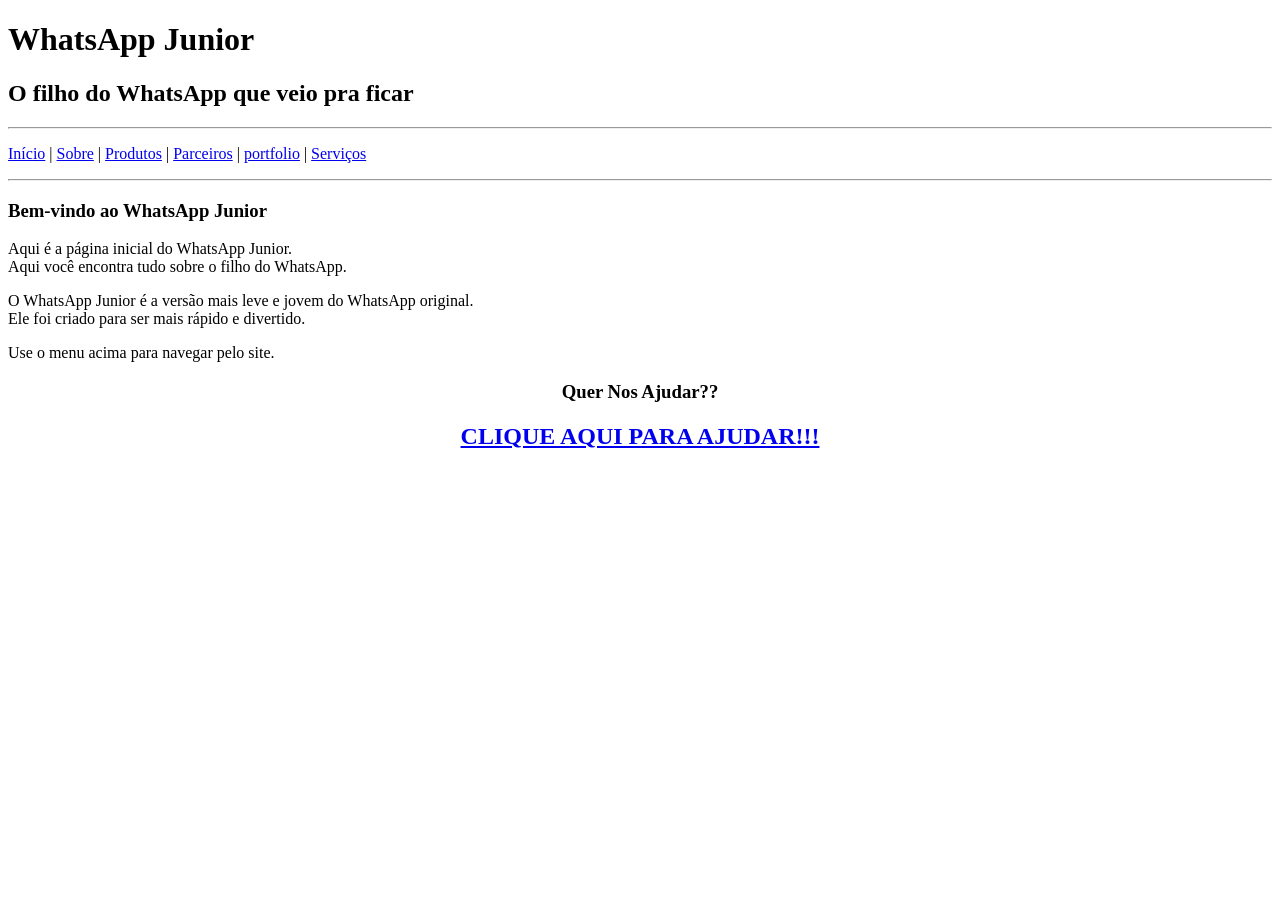
==== index.html @ b9f39078 "formulários" ====
<!DOCTYPE html>
<html lang="pt-br">
<head>
    <meta charset="UTF-8">
    <title>WhatsApp Junior - Início</title>
</head>
<body>
    <h1>WhatsApp Junior</h1>
    <h2>O filho do WhatsApp que veio pra ficar</h2>
    
    <hr>
    <p>
        <a href="index.html">Início</a> |
        <a href="sobre.html">Sobre</a> |
        <a href="produtos.html">Produtos</a> |
        <a href="parceiros.html">Parceiros</a> |
        <a href="portfolio.html">portfolio</a> |
        <a href="servicos.html">Serviços</a>
    </p>
    <hr>

    <h3>Bem-vindo ao WhatsApp Junior</h3>
    <p>Aqui é a página inicial do WhatsApp Junior. <br> Aqui você encontra tudo sobre o filho do WhatsApp.</p>
    <p>O WhatsApp Junior é a versão mais leve e jovem do WhatsApp original. <br> Ele foi criado para ser mais rápido e divertido.</p>
    <p>Use o menu acima para navegar pelo site.</p>

<center><h3>Quer Nos Ajudar??</h3></center>
<center><h2><a href="formulário4.html">CLIQUE AQUI PARA AJUDAR!!!</a></h2></center>

</body>
</html>
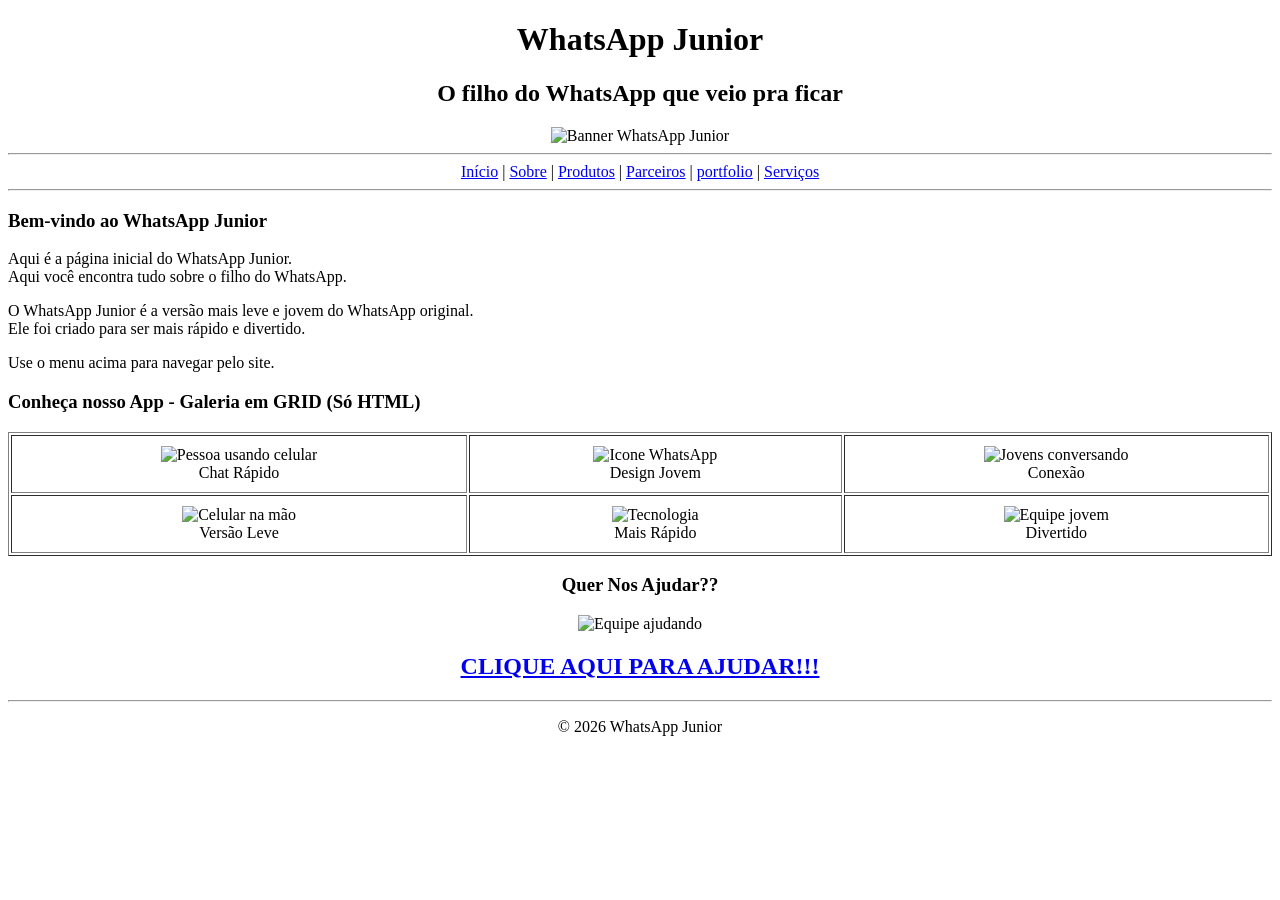
==== commit 33c81bba: "imagens e HTML5" ====
--- a/index.html
+++ b/index.html
@@ -2,30 +2,71 @@
 <html lang="pt-br">
 <head>
     <meta charset="UTF-8">
+    <meta name="viewport" content="width=device-width, initial-scale=1.0">
     <title>WhatsApp Junior - Início</title>
 </head>
 <body>
-    <h1>WhatsApp Junior</h1>
-    <h2>O filho do WhatsApp que veio pra ficar</h2>
-    
-    <hr>
-    <p>
-        <a href="index.html">Início</a> |
-        <a href="sobre.html">Sobre</a> |
-        <a href="produtos.html">Produtos</a> |
-        <a href="parceiros.html">Parceiros</a> |
-        <a href="portfolio.html">portfolio</a> |
-        <a href="servicos.html">Serviços</a>
-    </p>
-    <hr>
 
-    <h3>Bem-vindo ao WhatsApp Junior</h3>
-    <p>Aqui é a página inicial do WhatsApp Junior. <br> Aqui você encontra tudo sobre o filho do WhatsApp.</p>
-    <p>O WhatsApp Junior é a versão mais leve e jovem do WhatsApp original. <br> Ele foi criado para ser mais rápido e divertido.</p>
-    <p>Use o menu acima para navegar pelo site.</p>
+    <header>
+        <center>
+            <h1>WhatsApp Junior</h1>
+            <h2>O filho do WhatsApp que veio pra ficar</h2>
+            <!-- IMAGEM DE BANNER NO TOPO -->
+            <img src="https://images.unsplash.com/photo-1611746872915-64382b5c76da?q=80&w=1000" alt="Banner WhatsApp Junior" width="800" height="300">
+        </center>
+    </header>
 
-<center><h3>Quer Nos Ajudar??</h3></center>
-<center><h2><a href="formulário4.html">CLIQUE AQUI PARA AJUDAR!!!</a></h2></center>
+    <nav>
+        <hr>
+        <center>
+            <a href="index.html">Início</a> |
+            <a href="sobre.html">Sobre</a> |
+            <a href="produtos.html">Produtos</a> |
+            <a href="parceiros.html">Parceiros</a> |
+            <a href="portfolio.html">portfolio</a> |
+            <a href="servicos.html">Serviços</a>
+        </center>
+        <hr>
+    </nav>
+
+    <main>
+        <section>
+            <h3>Bem-vindo ao WhatsApp Junior</h3>
+            <p>Aqui é a página inicial do WhatsApp Junior. <br> Aqui você encontra tudo sobre o filho do WhatsApp.</p>
+            <p>O WhatsApp Junior é a versão mais leve e jovem do WhatsApp original. <br> Ele foi criado para ser mais rápido e divertido.</p>
+            <p>Use o menu acima para navegar pelo site.</p>
+        </section>
+
+        <section>
+            <h3>Conheça nosso App - Galeria em GRID (Só HTML)</h3>
+            <!-- GRID FEITA COM TABLE - 3 COLUNAS COM IMAGENS DA INTERNET -->
+            <table border="1" width="100%" cellpadding="10">
+                <tr>
+                    <td><center><img src="https://images.unsplash.com/photo-1611162616305-c69b3fa7fbe0?q=80&w=400" width="250" height="180" alt="Pessoa usando celular"><br>Chat Rápido</center></td>
+                    <td><center><img src="https://images.unsplash.com/photo-1563986768609-322da13575f3?q=80&w=400" width="250" height="180" alt="Icone WhatsApp"><br>Design Jovem</center></td>
+                    <td><center><img src="https://images.unsplash.com/photo-1516321318423-f06f85e504b3?q=80&w=400" width="250" height="180" alt="Jovens conversando"><br>Conexão</center></td>
+                </tr>
+                <tr>
+                    <td><center><img src="https://images.unsplash.com/photo-1551650975-87deedd944c3?q=80&w=400" width="250" height="180" alt="Celular na mão"><br>Versão Leve</center></td>
+                    <td><center><img src="https://images.unsplash.com/photo-1526379095098-d400fd0bf935?q=80&w=400" width="250" height="180" alt="Tecnologia"><br>Mais Rápido</center></td>
+                    <td><center><img src="https://images.unsplash.com/photo-1521737711867-e3b97375f902?q=80&w=400" width="250" height="180" alt="Equipe jovem"><br>Divertido</center></td>
+                </tr>
+            </table>
+        </section>
+
+        <section>
+            <center>
+                <h3>Quer Nos Ajudar??</h3>
+                <img src="https://images.unsplash.com/photo-1556761175-5973aa2b4c02?q=80&w=400" width="300" alt="Equipe ajudando">
+                <h2><a href="formulário4.html">CLIQUE AQUI PARA AJUDAR!!!</a></h2>
+            </center>
+        </section>
+    </main>
+
+    <footer>
+        <hr>
+        <center><p>&copy; 2026 WhatsApp Junior</p></center>
+    </footer>
 
 </body>
-</html>
+</html>
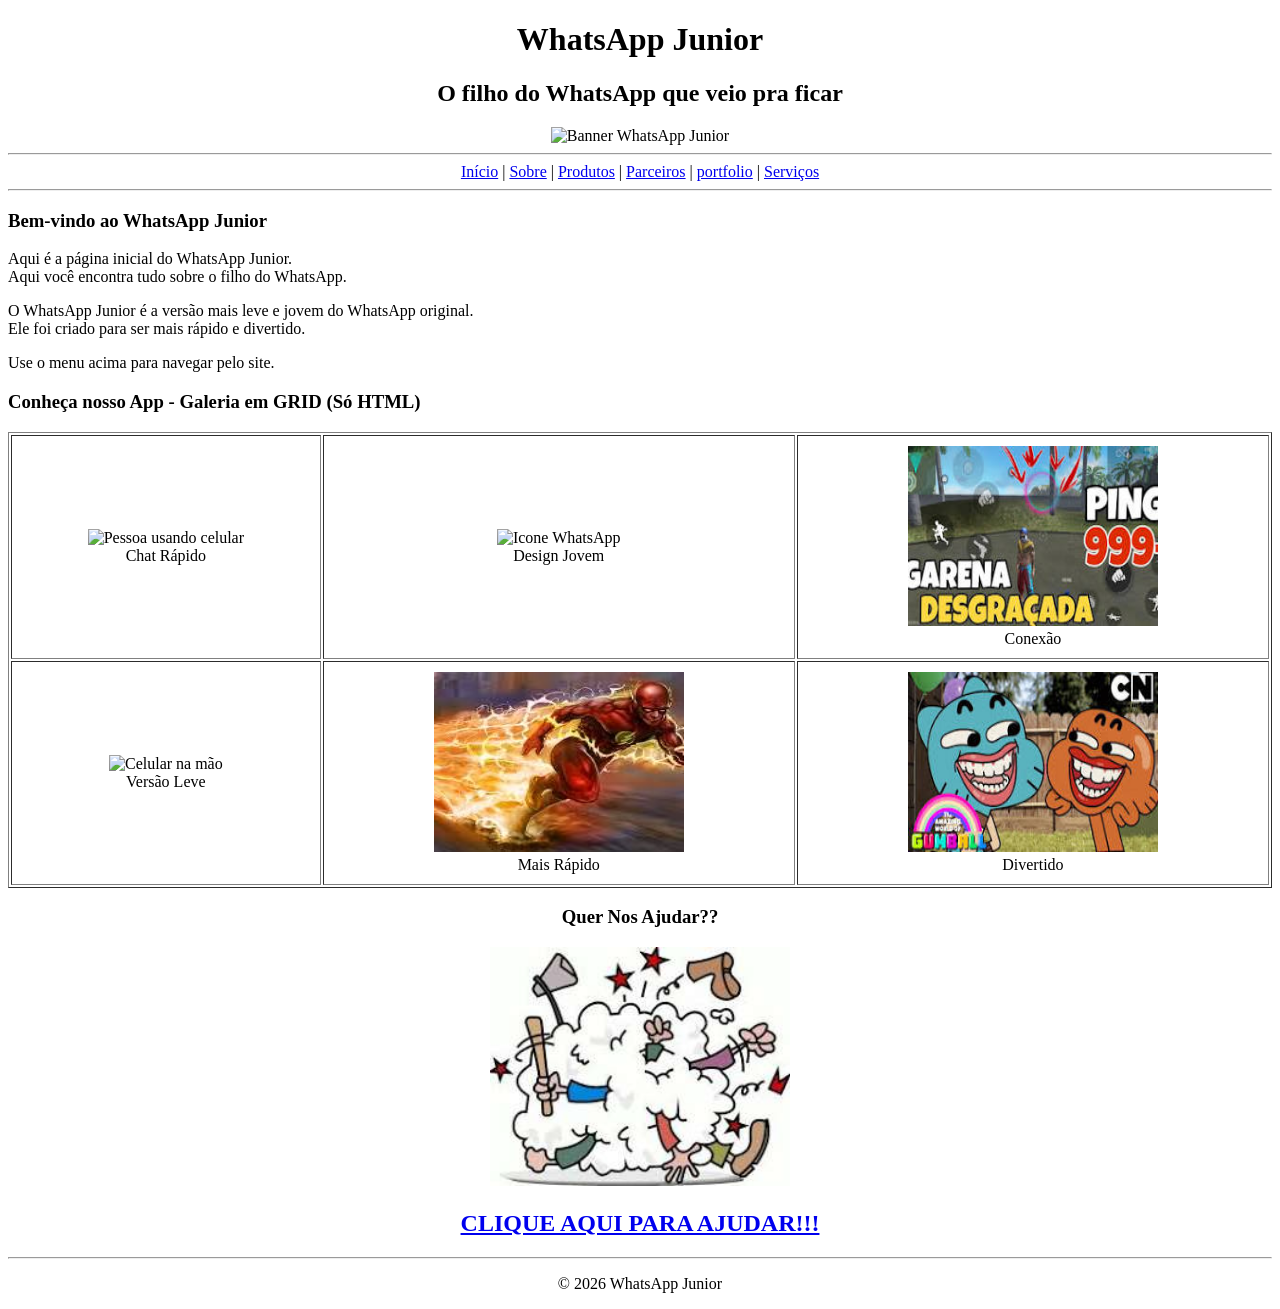
==== commit e6472835: "html 5" ====
--- a/index.html
+++ b/index.html
@@ -43,13 +43,13 @@
             <table border="1" width="100%" cellpadding="10">
                 <tr>
                     <td><center><img src="https://images.unsplash.com/photo-1611162616305-c69b3fa7fbe0?q=80&w=400" width="250" height="180" alt="Pessoa usando celular"><br>Chat Rápido</center></td>
-                    <td><center><img src="https://images.unsplash.com/photo-1563986768609-322da13575f3?q=80&w=400" width="250" height="180" alt="Icone WhatsApp"><br>Design Jovem</center></td>
-                    <td><center><img src="https://images.unsplash.com/photo-1516321318423-f06f85e504b3?q=80&w=400" width="250" height="180" alt="Jovens conversando"><br>Conexão</center></td>
+                    <td><center><img src="https://encrypted-tbn0.gstatic.com/images?q=tbn:ANd9GcRtWa5XXxsfCm8elJQmYWZ2ydrljYJmlAPK9P6T1me7cw&s=10" width="250" height="180" alt="Icone WhatsApp"><br>Design Jovem</center></td>
+                    <td><center><img src="[data-uri]" width="250" height="180" alt="Jovens conversando"><br>Conexão</center></td>
                 </tr>
                 <tr>
                     <td><center><img src="https://images.unsplash.com/photo-1551650975-87deedd944c3?q=80&w=400" width="250" height="180" alt="Celular na mão"><br>Versão Leve</center></td>
-                    <td><center><img src="https://images.unsplash.com/photo-1526379095098-d400fd0bf935?q=80&w=400" width="250" height="180" alt="Tecnologia"><br>Mais Rápido</center></td>
-                    <td><center><img src="https://images.unsplash.com/photo-1521737711867-e3b97375f902?q=80&w=400" width="250" height="180" alt="Equipe jovem"><br>Divertido</center></td>
+                    <td><center><img src="[data-uri]" width="250" height="180" alt="Tecnologia"><br>Mais Rápido</center></td>
+                    <td><center><img src="[data-uri]" width="250" height="180" alt="Equipe jovem"><br>Divertido</center></td>
                 </tr>
             </table>
         </section>
@@ -57,7 +57,7 @@
         <section>
             <center>
                 <h3>Quer Nos Ajudar??</h3>
-                <img src="https://images.unsplash.com/photo-1556761175-5973aa2b4c02?q=80&w=400" width="300" alt="Equipe ajudando">
+                <img src="[data-uri]" width="300" alt="Equipe ajudando">
                 <h2><a href="formulário4.html">CLIQUE AQUI PARA AJUDAR!!!</a></h2>
             </center>
         </section>
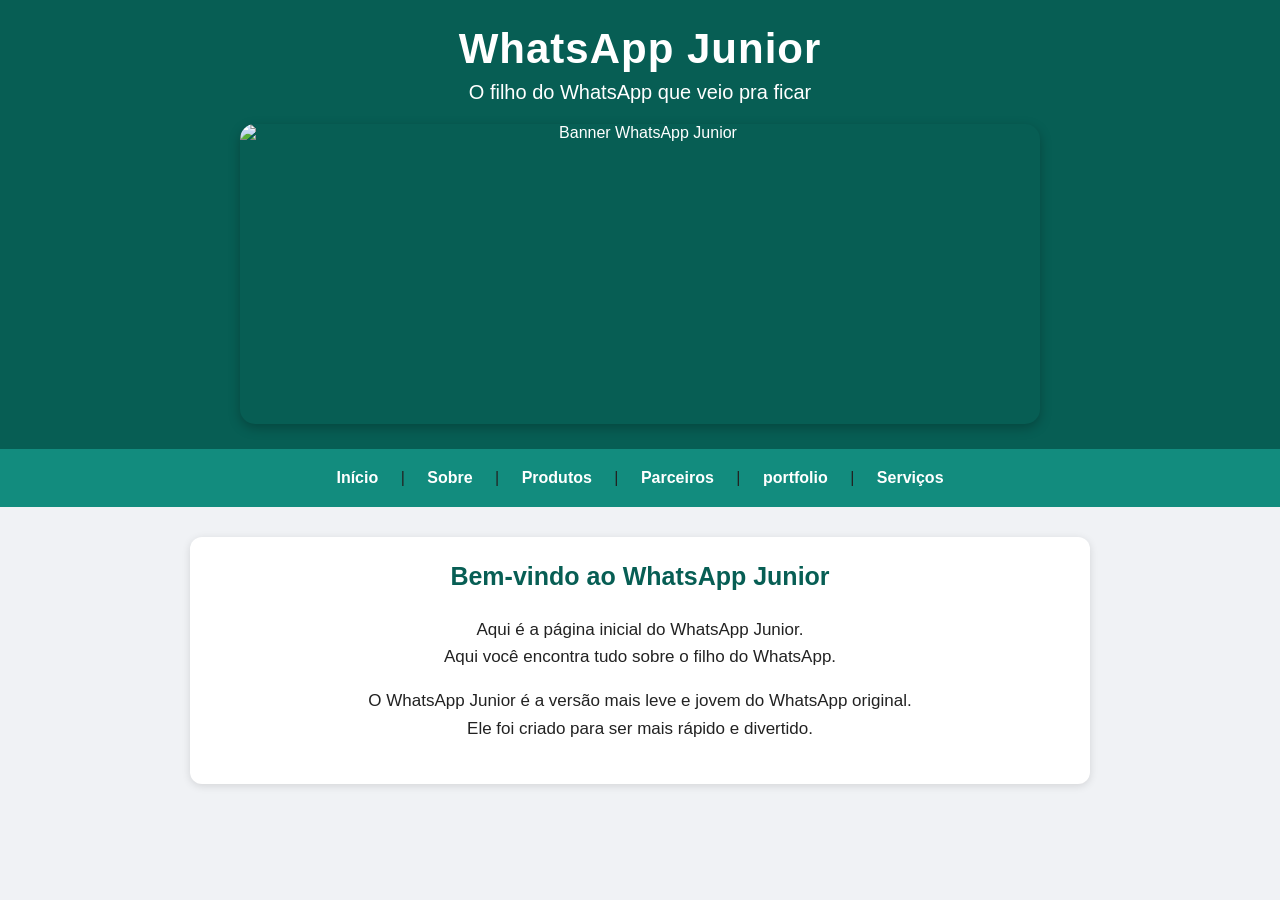
==== commit b37cde36: "indexM" ====
--- a/index.html
+++ b/index.html
@@ -1,72 +1,256 @@
 <!DOCTYPE html>
 <html lang="pt-br">
+
 <head>
     <meta charset="UTF-8">
     <meta name="viewport" content="width=device-width, initial-scale=1.0">
+
     <title>WhatsApp Junior - Início</title>
+
+    <style>
+
+        /* PÁGINA */
+        body {
+            margin: 0;
+            padding: 0;
+            background-color: #f0f2f5;
+            color: #222;
+            font-family: Arial, sans-serif;
+            text-align: center;
+        }
+
+
+        /* CABEÇALHO */
+        header {
+            background-color: #075e54;
+            color: white;
+            padding: 25px 10px;
+        }
+
+        header h1 {
+            margin: 0;
+            font-size: 42px;
+        }
+
+        header h2 {
+            margin: 8px 0 20px;
+            font-size: 20px;
+            font-weight: normal;
+        }
+
+        header img {
+            display: block;
+            margin: 0 auto;
+            max-width: 90%;
+            height: auto;
+            border-radius: 15px;
+            box-shadow: 0 4px 12px rgba(0,0,0,.25);
+        }
+
+
+        /* MENU */
+        nav {
+            background-color: #128c7e;
+            padding: 12px 5px;
+        }
+
+        nav hr {
+            display: none;
+        }
+
+        nav a {
+            color: white;
+            text-decoration: none;
+            font-weight: bold;
+            margin: 0 8px;
+            padding: 8px 10px;
+            border-radius: 8px;
+            display: inline-block;
+        }
+
+        nav a:hover {
+            background-color: #075e54;
+        }
+
+
+        /* CONTEÚDO */
+        main {
+            max-width: 900px;
+            margin: 30px auto;
+            padding: 0 15px;
+        }
+
+        section {
+            background-color: white;
+            margin: 0 auto 25px;
+            padding: 25px;
+            border-radius: 12px;
+            box-shadow: 0 2px 8px rgba(0,0,0,.12);
+            text-align: center;
+        }
+
+        section h3 {
+            color: #075e54;
+            font-size: 25px;
+            margin-top: 0;
+        }
+
+        section p {
+            font-size: 17px;
+            line-height: 1.6;
+            text-align: center;
+        }
+
+
+        /* GALERIA */
+        table {
+            width: 100%;
+            max-width: 850px;
+            margin: 0 auto;
+            border-collapse: separate;
+            border-spacing: 10px;
+            border: 0;
+        }
+
+        td {
+            background-color: #f7f7f7;
+            border: 1px solid #ddd;
+            border-radius: 10px;
+            padding: 15px;
+            vertical-align: middle;
+            text-align: center;
+        }
+
+        td img {
+            display: block;
+            margin: 0 auto;
+            max-width: 100%;
+            height: auto;
+            border-radius: 10px;
+        }
+
+
+        /* LINKS */
+        section a {
+            color: #075e54;
+            text-decoration: none;
+            font-weight: bold;
+        }
+
+        section a:hover {
+            text-decoration: underline;
+        }
+
+
+        /* BOTÃO AJUDAR */
+        section h2 a {
+            background-color: #25d366;
+            color: white;
+            padding: 12px 20px;
+            border-radius: 10px;
+            display: inline-block;
+        }
+
+
+        /* RODAPÉ */
+        footer {
+            background-color: #075e54;
+            color: white;
+            padding: 15px;
+            text-align: center;
+        }
+
+        footer hr {
+            display: none;
+        }
+
+
+        @media (max-width: 700px) {
+
+            nav a {
+                margin: 3px;
+            }
+
+            table,
+            tbody,
+            tr,
+            td {
+                display: block;
+                width: auto;
+            }
+
+            td {
+                margin-bottom: 10px;
+            }
+
+            td img {
+                max-width: 250px;
+            }
+
+        }
+
+    </style>
+
 </head>
+
+
 <body>
 
+
     <header>
-        <center>
-            <h1>WhatsApp Junior</h1>
-            <h2>O filho do WhatsApp que veio pra ficar</h2>
-            <!-- IMAGEM DE BANNER NO TOPO -->
-            <img src="https://images.unsplash.com/photo-1611746872915-64382b5c76da?q=80&w=1000" alt="Banner WhatsApp Junior" width="800" height="300">
-        </center>
+
+        <h1 style="letter-spacing: 1px;">
+            WhatsApp Junior
+        </h1>
+
+        <h2>
+            O filho do WhatsApp que veio pra ficar
+        </h2>
+
+        <img
+            src="https://images.unsplash.com/photo-1611746872915-64382b5c76da?q=80&w=1000"
+            alt="Banner WhatsApp Junior"
+            width="800"
+            height="300"
+        >
+
     </header>
 
+
     <nav>
+
         <hr>
-        <center>
-            <a href="index.html">Início</a> |
-            <a href="sobre.html">Sobre</a> |
-            <a href="produtos.html">Produtos</a> |
-            <a href="parceiros.html">Parceiros</a> |
-            <a href="portfolio.html">portfolio</a> |
-            <a href="servicos.html">Serviços</a>
-        </center>
+
+        <a href="index.html">Início</a> |
+        <a href="sobre.html">Sobre</a> |
+        <a href="produtos.html">Produtos</a> |
+        <a href="parceiros.html">Parceiros</a> |
+        <a href="portfolio.html">portfolio</a> |
+        <a href="servicos.html">Serviços</a>
+
         <hr>
+
     </nav>
 
+
     <main>
+
+
+        <!-- APRESENTAÇÃO -->
         <section>
-            <h3>Bem-vindo ao WhatsApp Junior</h3>
-            <p>Aqui é a página inicial do WhatsApp Junior. <br> Aqui você encontra tudo sobre o filho do WhatsApp.</p>
-            <p>O WhatsApp Junior é a versão mais leve e jovem do WhatsApp original. <br> Ele foi criado para ser mais rápido e divertido.</p>
-            <p>Use o menu acima para navegar pelo site.</p>
-        </section>
-
-        <section>
-            <h3>Conheça nosso App - Galeria em GRID (Só HTML)</h3>
-            <!-- GRID FEITA COM TABLE - 3 COLUNAS COM IMAGENS DA INTERNET -->
-            <table border="1" width="100%" cellpadding="10">
-                <tr>
-                    <td><center><img src="https://images.unsplash.com/photo-1611162616305-c69b3fa7fbe0?q=80&w=400" width="250" height="180" alt="Pessoa usando celular"><br>Chat Rápido</center></td>
-                    <td><center><img src="https://encrypted-tbn0.gstatic.com/images?q=tbn:ANd9GcRtWa5XXxsfCm8elJQmYWZ2ydrljYJmlAPK9P6T1me7cw&s=10" width="250" height="180" alt="Icone WhatsApp"><br>Design Jovem</center></td>
-                    <td><center><img src="[data-uri]" width="250" height="180" alt="Jovens conversando"><br>Conexão</center></td>
-                </tr>
-                <tr>
-                    <td><center><img src="https://images.unsplash.com/photo-1551650975-87deedd944c3?q=80&w=400" width="250" height="180" alt="Celular na mão"><br>Versão Leve</center></td>
-                    <td><center><img src="[data-uri]" width="250" height="180" alt="Tecnologia"><br>Mais Rápido</center></td>
-                    <td><center><img src="[data-uri]" width="250" height="180" alt="Equipe jovem"><br>Divertido</center></td>
-                </tr>
-            </table>
-        </section>
-
-        <section>
-            <center>
-                <h3>Quer Nos Ajudar??</h3>
-                <img src="[data-uri]" width="300" alt="Equipe ajudando">
-                <h2><a href="formulário4.html">CLIQUE AQUI PARA AJUDAR!!!</a></h2>
-            </center>
-        </section>
-    </main>
-
-    <footer>
-        <hr>
-        <center><p>&copy; 2026 WhatsApp Junior</p></center>
-    </footer>
-
-</body>
-</html>+
+            <h3>
+                Bem-vindo ao WhatsApp Junior
+            </h3>
+
+            <p>
+                Aqui é a página inicial do WhatsApp Junior.
+                <br>
+                Aqui você encontra tudo sobre o filho do WhatsApp.
+            </p>
+
+            <p>
+                O WhatsApp Junior é a versão mais leve e jovem do WhatsApp original.
+                <br>
+                Ele foi criado para ser mais rápido e divertido.
+            </p>
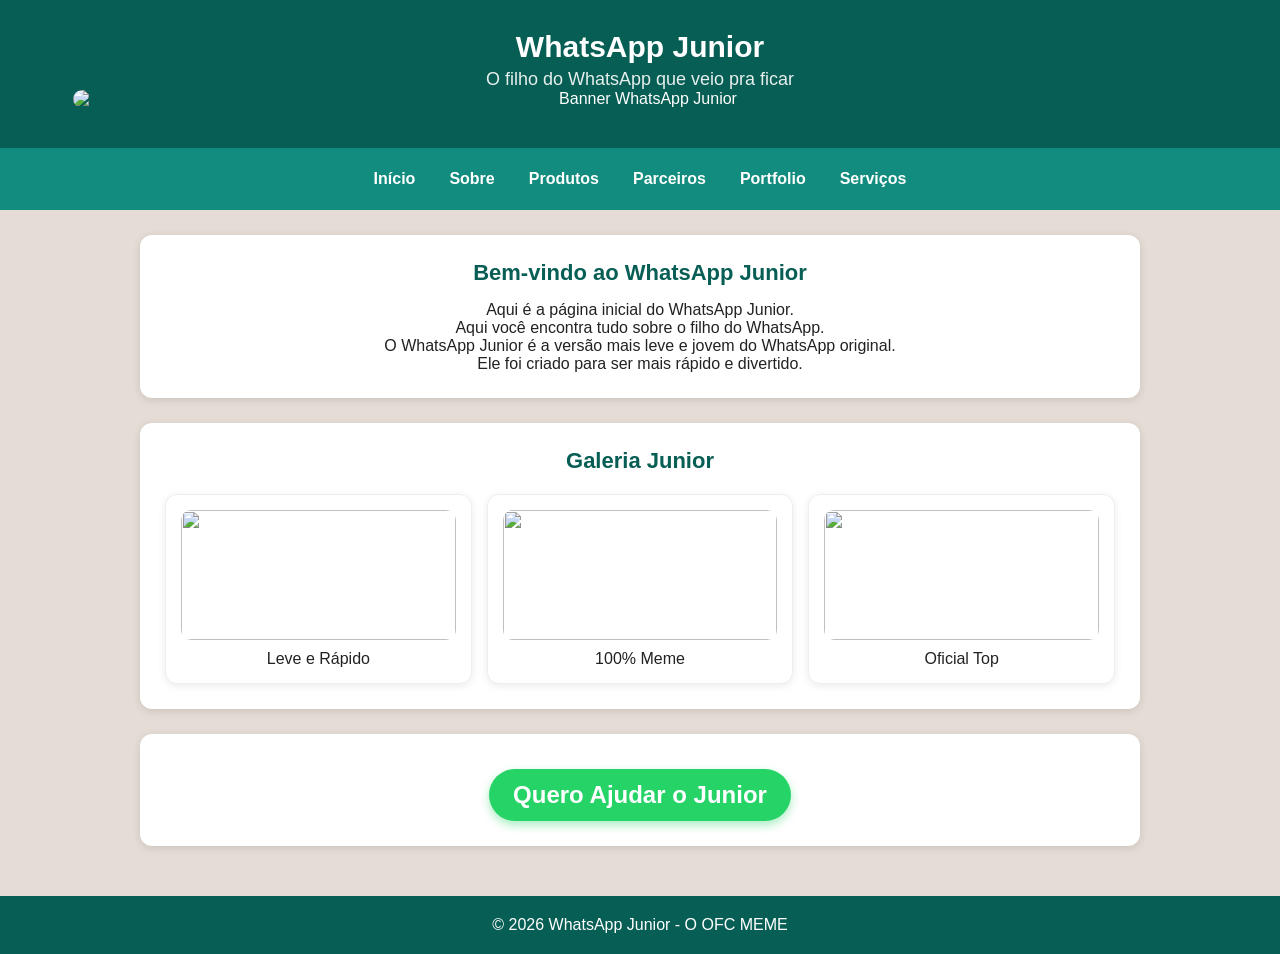
==== commit 1fa2a2bf: "configuração em css" ====
--- a/index.html
+++ b/index.html
@@ -1,256 +1,57 @@
 <!DOCTYPE html>
 <html lang="pt-br">
-
 <head>
     <meta charset="UTF-8">
     <meta name="viewport" content="width=device-width, initial-scale=1.0">
-
     <title>WhatsApp Junior - Início</title>
-
-    <style>
-
-        /* PÁGINA */
-        body {
-            margin: 0;
-            padding: 0;
-            background-color: #f0f2f5;
-            color: #222;
-            font-family: Arial, sans-serif;
-            text-align: center;
-        }
-
-
-        /* CABEÇALHO */
-        header {
-            background-color: #075e54;
-            color: white;
-            padding: 25px 10px;
-        }
-
-        header h1 {
-            margin: 0;
-            font-size: 42px;
-        }
-
-        header h2 {
-            margin: 8px 0 20px;
-            font-size: 20px;
-            font-weight: normal;
-        }
-
-        header img {
-            display: block;
-            margin: 0 auto;
-            max-width: 90%;
-            height: auto;
-            border-radius: 15px;
-            box-shadow: 0 4px 12px rgba(0,0,0,.25);
-        }
-
-
-        /* MENU */
-        nav {
-            background-color: #128c7e;
-            padding: 12px 5px;
-        }
-
-        nav hr {
-            display: none;
-        }
-
-        nav a {
-            color: white;
-            text-decoration: none;
-            font-weight: bold;
-            margin: 0 8px;
-            padding: 8px 10px;
-            border-radius: 8px;
-            display: inline-block;
-        }
-
-        nav a:hover {
-            background-color: #075e54;
-        }
-
-
-        /* CONTEÚDO */
-        main {
-            max-width: 900px;
-            margin: 30px auto;
-            padding: 0 15px;
-        }
-
-        section {
-            background-color: white;
-            margin: 0 auto 25px;
-            padding: 25px;
-            border-radius: 12px;
-            box-shadow: 0 2px 8px rgba(0,0,0,.12);
-            text-align: center;
-        }
-
-        section h3 {
-            color: #075e54;
-            font-size: 25px;
-            margin-top: 0;
-        }
-
-        section p {
-            font-size: 17px;
-            line-height: 1.6;
-            text-align: center;
-        }
-
-
-        /* GALERIA */
-        table {
-            width: 100%;
-            max-width: 850px;
-            margin: 0 auto;
-            border-collapse: separate;
-            border-spacing: 10px;
-            border: 0;
-        }
-
-        td {
-            background-color: #f7f7f7;
-            border: 1px solid #ddd;
-            border-radius: 10px;
-            padding: 15px;
-            vertical-align: middle;
-            text-align: center;
-        }
-
-        td img {
-            display: block;
-            margin: 0 auto;
-            max-width: 100%;
-            height: auto;
-            border-radius: 10px;
-        }
-
-
-        /* LINKS */
-        section a {
-            color: #075e54;
-            text-decoration: none;
-            font-weight: bold;
-        }
-
-        section a:hover {
-            text-decoration: underline;
-        }
-
-
-        /* BOTÃO AJUDAR */
-        section h2 a {
-            background-color: #25d366;
-            color: white;
-            padding: 12px 20px;
-            border-radius: 10px;
-            display: inline-block;
-        }
-
-
-        /* RODAPÉ */
-        footer {
-            background-color: #075e54;
-            color: white;
-            padding: 15px;
-            text-align: center;
-        }
-
-        footer hr {
-            display: none;
-        }
-
-
-        @media (max-width: 700px) {
-
-            nav a {
-                margin: 3px;
-            }
-
-            table,
-            tbody,
-            tr,
-            td {
-                display: block;
-                width: auto;
-            }
-
-            td {
-                margin-bottom: 10px;
-            }
-
-            td img {
-                max-width: 250px;
-            }
-
-        }
-
-    </style>
-
+    <link rel="stylesheet" href="config.css">
 </head>
-
-
 <body>
-
-
     <header>
-
-        <h1 style="letter-spacing: 1px;">
-            WhatsApp Junior
-        </h1>
-
-        <h2>
-            O filho do WhatsApp que veio pra ficar
-        </h2>
-
-        <img
-            src="https://images.unsplash.com/photo-1611746872915-64382b5c76da?q=80&w=1000"
-            alt="Banner WhatsApp Junior"
-            width="800"
-            height="300"
-        >
-
+        <h1>WhatsApp Junior</h1>
+        <h2>O filho do WhatsApp que veio pra ficar</h2>
+        <img src="https://images.unsplash.com/photo-1611746872915-64382b5c76da?q=80&w=1000" alt="Banner WhatsApp Junior">
     </header>
 
-
     <nav>
-
-        <hr>
-
-        <a href="index.html">Início</a> |
-        <a href="sobre.html">Sobre</a> |
-        <a href="produtos.html">Produtos</a> |
-        <a href="parceiros.html">Parceiros</a> |
-        <a href="portfolio.html">portfolio</a> |
+        <a href="index.html">Início</a>
+        <a href="sobre.html">Sobre</a>
+        <a href="produtos.html">Produtos</a>
+        <a href="parceiros.html">Parceiros</a>
+        <a href="portfolio.html">Portfolio</a>
         <a href="servicos.html">Serviços</a>
-
-        <hr>
-
     </nav>
 
-
     <main>
-
-
-        <!-- APRESENTAÇÃO -->
         <section>
-
-            <h3>
-                Bem-vindo ao WhatsApp Junior
-            </h3>
-
+            <h3>Bem-vindo ao WhatsApp Junior</h3>
             <p>
-                Aqui é a página inicial do WhatsApp Junior.
-                <br>
+                Aqui é a página inicial do WhatsApp Junior.<br>
                 Aqui você encontra tudo sobre o filho do WhatsApp.
             </p>
-
             <p>
-                O WhatsApp Junior é a versão mais leve e jovem do WhatsApp original.
-                <br>
+                O WhatsApp Junior é a versão mais leve e jovem do WhatsApp original.<br>
                 Ele foi criado para ser mais rápido e divertido.
             </p>
+        </section>
+
+        <!-- GALERIA AGORA É GRID, NÃO MAIS TABLE -->
+        <section>
+            <h3>Galeria Junior</h3>
+            <div class="grid">
+                <div class="card"><img src="https://images.unsplash.com/photo-1611746872915-64382b5c76da?q=80&w=300" alt=""><p>Leve e Rápido</p></div>
+                <div class="card"><img src="https://images.unsplash.com/photo-1611746872915-64382b5c76da?q=80&w=300" alt=""><p>100% Meme</p></div>
+                <div class="card"><img src="https://images.unsplash.com/photo-1611746872915-64382b5c76da?q=80&w=300" alt=""><p>Oficial Top</p></div>
+            </div>
+        </section>
+
+        <section>
+            <h2><a href="#" class="btn-zap">Quero Ajudar o Junior</a></h2>
+        </section>
+    </main>
+
+    <footer>
+        © 2026 WhatsApp Junior - O OFC MEME
+    </footer>
+</body>
+</html>
--- a/config.css
+++ b/config.css
@@ -0,0 +1,53 @@
+/* WHATSAPP JUNIOR - CONFIG FINAL 100% RESPONSIVO */
+* { margin:0; padding:0; box-sizing:border-box; font-family:'Segoe UI', Arial, sans-serif; }
+body { background:#E5DDD5; color:#222; display:flex; flex-direction:column; min-height:100vh; }
+header { background:#075e54; color:white; padding:30px 10px; text-align:center; }
+header h1 { font-size:30px; } header h2 { font-weight:normal; opacity:.9; font-size:18px; margin-top:5px; }
+header img { display:block; margin:0 auto 10px; border-radius:15px; max-width:90%; }
+nav { background:#128c7e; padding:12px; display:flex; justify-content:center; flex-wrap:wrap; gap:6px; position:sticky; top:0; z-index:10; }
+nav a { color:white; text-decoration:none; font-weight:bold; padding:10px 14px; border-radius:20px; transition:.2s; }
+nav a:hover { background:#25d366; color:#111b21; }
+nav a.segredo { opacity:.5; font-size:12px; }
+main { max-width:1000px; width:92%; margin:25px auto; }
+section { background:white; margin-bottom:25px; padding:25px; border-radius:12px; box-shadow:0 2px 8px rgba(0,0,0,.12); text-align:center; }
+section h3 { color:#075e54; font-size:22px; margin-bottom:15px; }
+.grid { display:grid; grid-template-columns: repeat(auto-fit, minmax(180px, 1fr)); gap:15px; margin-top:20px; }
+.card { background:#fff; border-radius:12px; padding:15px; box-shadow:0 2px 8px rgba(0,0,0,.08); transition:.2s; border:1px solid #eee; }
+.card:hover { transform:translateY(-4px); box-shadow:0 8px 20px rgba(0,0,0,.15); }
+.card img { width:100%; border-radius:10px; height:130px; object-fit:cover; margin-bottom:10px; }
+
+/* TABELA COMPARATIVA */
+.tabela-zap { overflow-x:auto; }
+.tabela-zap table { width:100%; max-width:700px; margin:0 auto; border-collapse:collapse; background:white; border-radius:12px; overflow:hidden; box-shadow:0 2px 10px rgba(0,0,0,.1); }
+.tabela-zap th { background:#075e54; color:white; padding:12px; }
+.tabela-zap td { padding:12px; border-bottom:1px solid #eee; text-align:center; }
+.tabela-zap .destaque td, .tabela-zap tfoot td { background:#DCF8C6; font-weight:bold; color:#075e54; }
+
+/* PRODUTOS E PREÇOS */
+.preco { display:inline-block; margin-top:8px; padding:5px 12px; border-radius:20px; font-weight:bold; background:#eee; }
+.preco.gratis { background:#DCF8C6; color:#075e54; } .preco.premium { background:#25d366; color:white; }
+.destaque-card { border:2px solid #25d366; position:relative; }
+.selo { position:absolute; top:-10px; right:-10px; background:#25d366; color:white; font-size:10px; padding:4px 8px; border-radius:10px; font-weight:bold; }
+
+/* BOTÃO ZAP */
+.btn-zap { background:#25d366; color:white !important; padding:12px 24px; border-radius:30px; display:inline-block; text-decoration:none !important; font-weight:bold; box-shadow:0 4px 10px rgba(37,211,102,.4); margin-top:10px; }
+.btn-zap.grande { font-size:20px; padding:16px 32px; animation:pulse 2s infinite; }
+.btn-zap:hover { background:#128c7e; transform:scale(1.05); }
+@keyframes pulse { 0%,100%{transform:scale(1)} 50%{transform:scale(1.05)} }
+
+/* SOBRE */
+.banner-sobre { width:100%; max-height:250px; object-fit:cover; border-radius:12px; }
+.criador-grid { grid-template-columns: 200px 1fr; align-items:center; max-width:700px; margin:20px auto 0; }
+.criador-foto img { border-radius:50% !important; width:120px !important; height:120px !important; border:4px solid #25d366; margin:0 auto 10px; display:block; }
+.criador-foto span { background:#DCF8C6; color:#075e54; font-size:12px; padding:3px 10px; border-radius:10px; font-weight:bold; }
+.missao { text-align:left; }
+.missao ul { list-style:none; margin:15px 0; } .missao li { margin:8px 0; }
+
+.cta-img { width:100%; max-width:400px; border-radius:15px; }
+footer { background:#075e54; color:white; padding:20px; text-align:center; margin-top:auto; }
+
+@media (max-width:700px) {
+  header h1 { font-size:22px; } main { width:95%; } section { padding:18px; }
+  .grid { grid-template-columns:1fr 1fr; } .criador-grid { grid-template-columns:1fr; }
+}
+@media (max-width:450px) { .grid { grid-template-columns:1fr; } nav a { font-size:13px; } }
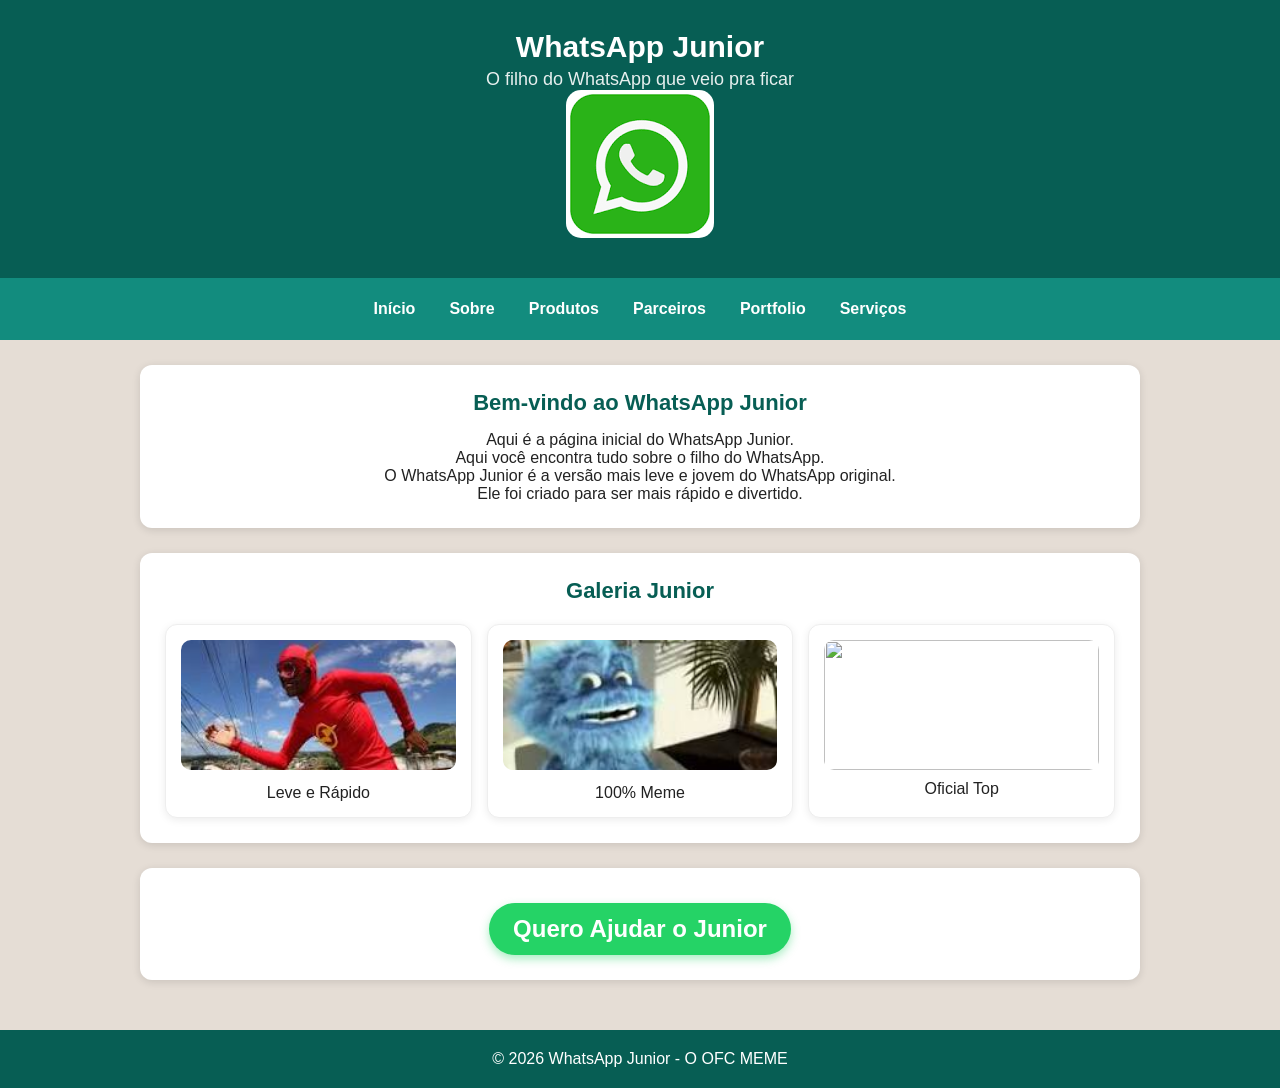
==== commit 6d41c95f: "modificações 1" ====
--- a/index.html
+++ b/index.html
@@ -10,7 +10,7 @@
     <header>
         <h1>WhatsApp Junior</h1>
         <h2>O filho do WhatsApp que veio pra ficar</h2>
-        <img src="https://images.unsplash.com/photo-1611746872915-64382b5c76da?q=80&w=1000" alt="Banner WhatsApp Junior">
+        <img src="[data-uri]" alt="Banner WhatsApp Junior">
     </header>
 
     <nav>
@@ -39,9 +39,9 @@
         <section>
             <h3>Galeria Junior</h3>
             <div class="grid">
-                <div class="card"><img src="https://images.unsplash.com/photo-1611746872915-64382b5c76da?q=80&w=300" alt=""><p>Leve e Rápido</p></div>
-                <div class="card"><img src="https://images.unsplash.com/photo-1611746872915-64382b5c76da?q=80&w=300" alt=""><p>100% Meme</p></div>
-                <div class="card"><img src="https://images.unsplash.com/photo-1611746872915-64382b5c76da?q=80&w=300" alt=""><p>Oficial Top</p></div>
+                <div class="card"><img src="[data-uri]" alt=""><p>Leve e Rápido</p></div>
+                <div class="card"><img src="[data-uri]" alt=""><p>100% Meme</p></div>
+                <div class="card"><img src="https://encrypted-tbn0.gstatic.com/images?q=tbn:ANd9GcTA3ZW-DYzfjqYZQczYRVr0MoBu9DtBp9ty2w9V2VtP5g&s=10" alt=""><p>Oficial Top</p></div>
             </div>
         </section>
 
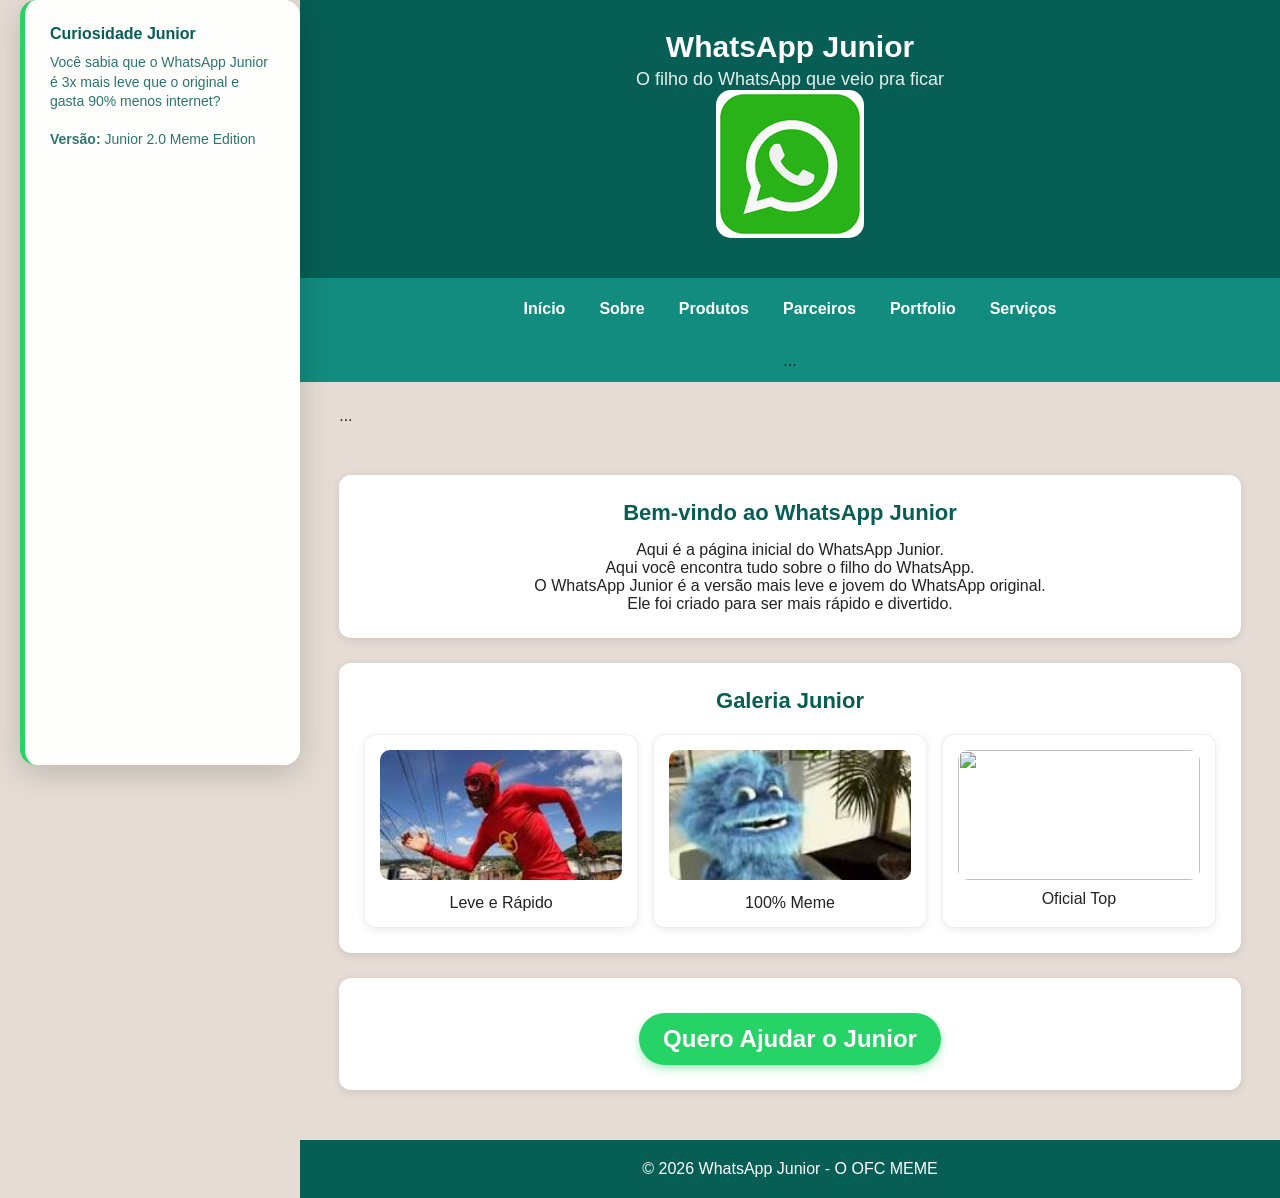
==== commit 8781ae5e: "asides" ====
--- a/index.html
+++ b/index.html
@@ -21,7 +21,16 @@
         <a href="portfolio.html">Portfolio</a>
         <a href="servicos.html">Serviços</a>
     </nav>
+<nav> ... </nav>
 
+<aside>
+  <h3>Curiosidade Junior</h3>
+  <p>Você sabia que o WhatsApp Junior é 3x mais leve que o original e gasta 90% menos internet?</p>
+  <br>
+  <p><strong>Versão:</strong> Junior 2.0 Meme Edition</p>
+</aside>
+
+<main> ... </main>
     <main>
         <section>
             <h3>Bem-vindo ao WhatsApp Junior</h3>
--- a/config.css
+++ b/config.css
@@ -1,4 +1,4 @@
-/* WHATSAPP JUNIOR - CONFIG FINAL 100% RESPONSIVO */
+
 * { margin:0; padding:0; box-sizing:border-box; font-family:'Segoe UI', Arial, sans-serif; }
 body { background:#E5DDD5; color:#222; display:flex; flex-direction:column; min-height:100vh; }
 header { background:#075e54; color:white; padding:30px 10px; text-align:center; }
@@ -44,7 +44,64 @@
 .missao ul { list-style:none; margin:15px 0; } .missao li { margin:8px 0; }
 
 .cta-img { width:100%; max-width:400px; border-radius:15px; }
+
+/* ASIDE - ALTO ELEGANTE */
+aside {
+  position: fixed;
+  left: 20px;
+  top: 0px; /* AGORA COMEÇA DE CIMA */
+  width: 280px;
+  height: 85vh; /* ALTURA GRANDE */
+  min-height: 500px; /* GARANTE QUE FICA GRANDE */
+  background: rgba(255, 255, 255, 0.95);
+  backdrop-filter: blur(10px);
+  color: #075e54;
+  padding: 25px;
+  border-radius: 16px;
+  box-shadow: 0 8px 32px rgba(0,0,0,.18);
+  border-left: 5px solid #25d366;
+  text-align: left;
+  z-index: 100;
+  overflow-y: auto; /* SE FICAR MUITO TEXTO, CRIA ROLAGEM DENTRO */
+}
+
+aside h3 {
+  margin-bottom: 10px;
+  color: #075e54;
+  font-size: 16px;
+  display: flex;
+  align-items: center;
+  gap: 6px;
+}
+
+aside p {
+  font-size: 14px;
+  line-height: 1.4;
+  opacity: .85;
+}
+
+/* EMPURRA O SITE PRA NÃO FICAR ATRÁS DO ASIDE */
+body {
+  padding-left: 300px;
+}
+
+/* NO CELULAR O ASIDE VIRA BARRA EMBAIXO */
+@media (max-width: 1100px) {
+  body { padding-left: 0; }
+  aside {
+    position: relative;
+    left: auto;
+    top: auto;
+    transform: none;
+    width: 92%;
+    max-width: 1000px;
+    margin: 20px auto;
+    text-align: center;
+  }
+}
+
 footer { background:#075e54; color:white; padding:20px; text-align:center; margin-top:auto; }
+
 
 @media (max-width:700px) {
   header h1 { font-size:22px; } main { width:95%; } section { padding:18px; }
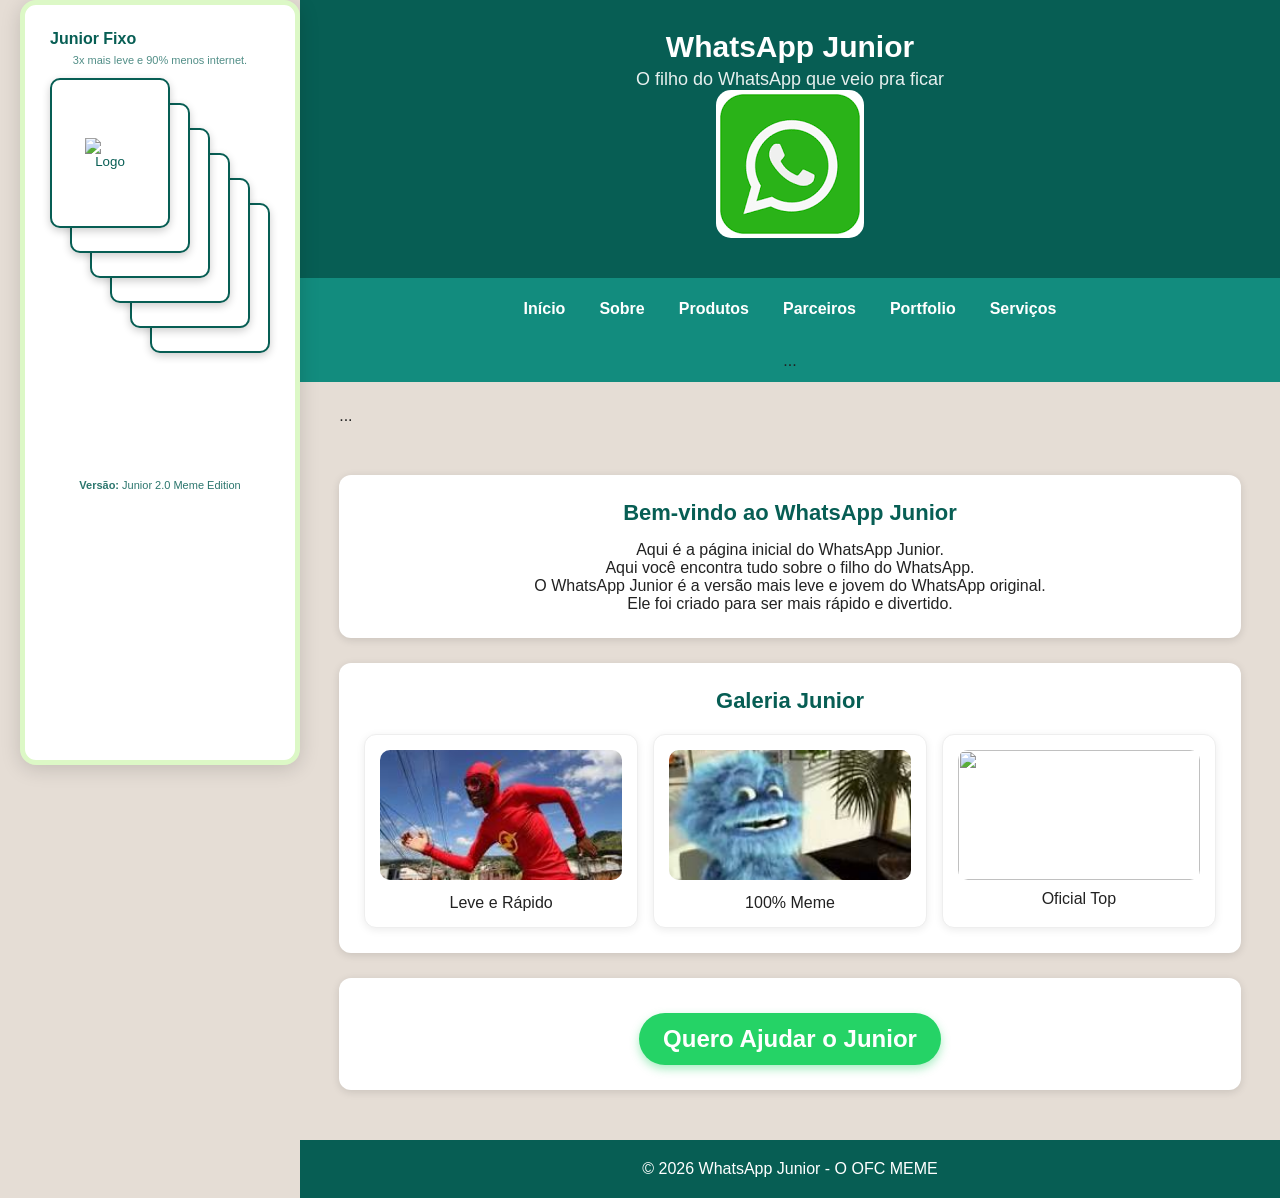
==== commit 0dd5aaf6: "cartas e mod" ====
--- a/index.html
+++ b/index.html
@@ -23,12 +23,56 @@
     </nav>
 <nav> ... </nav>
 
-<aside>
-  <h3>Curiosidade Junior</h3>
-  <p>Você sabia que o WhatsApp Junior é 3x mais leve que o original e gasta 90% menos internet?</p>
-  <br>
-  <p><strong>Versão:</strong> Junior 2.0 Meme Edition</p>
+  <aside style="position: fixed; left: 20px; top: 0px; width: 280px; height: 85vh; background: #fff; border-radius: 16px; padding: 25px; box-shadow: 0 4px 20px rgba(0,0,0,0.15); border: 5px solid #DCF8C6; z-index: 100; overflow: visible;">
+  <h3 style="color:#075e54; text-align:center; margin:0;">Junior Fixo</h3>
+  <p style="font-size:11px; text-align:center; margin:5px 0 10px 0; opacity:.7;">3x mais leve e 90% menos internet.</p>
+
+  <div style="position:relative; width:220px; height:380px; margin:0 auto;">
+    
+    <div onclick="this.style.display='none'" style="position:absolute; top:0; left:0; z-index:7; width:120px; height:150px; background:#fff; border:2px solid #075e54; border-radius:10px; display:flex; flex-direction:column; align-items:center; justify-content:center; cursor:pointer; box-shadow:0 3px 8px rgba(0,0,0,.2);">
+      <img src="https://upload.wikimedia.org/wikipedia/commons/6/6b/WhatsApp.svg" width="50"><small>Logo</small>
+    </div>
+    <div onclick="this.style.display='none'" style="position:absolute; top:25px; left:20px; z-index:6; width:120px; height:150px; background:#fff; border:2px solid #075e54; border-radius:10px; display:flex; flex-direction:column; align-items:center; justify-content:center; cursor:pointer; box-shadow:0 3px 8px rgba(0,0,0,.2);">
+      <img  src="https://encrypted-tbn0.gstatic.com/images?q=tbn:ANd9GcQ-5JJQAU1M5VZsgqfT6mnrYV-AT496JxQJ2eYDGrairg&s=10" width="60" style="border-radius:8px;"><small>Top</small>
+    </div>
+    <div onclick="this.style.display='none'" style="position:absolute; top:50px; left:40px; z-index:5; width:120px; height:150px; background:#fff; border:2px solid #075e54; border-radius:10px; display:flex; flex-direction:column; align-items:center; justify-content:center; cursor:pointer; box-shadow:0 3px 8px rgba(0,0,0,.2);">
+      <img src="https://encrypted-tbn0.gstatic.com/images?q=tbn:ANd9GcTYlUgdnlz95uOHFuVpLlmsyFf64bGNX4LX8cx2VGv2NA&s=10" width="60" style="border-radius:8px;"><small>Meme</small>
+    </div>
+    <div onclick="this.style.display='none'" style="position:absolute; top:75px; left:60px; z-index:4; width:120px; height:150px; background:#fff; border:2px solid #075e54; border-radius:10px; display:flex; flex-direction:column; align-items:center; justify-content:center; cursor:pointer; box-shadow:0 3px 8px rgba(0,0,0,.2);">
+      <img src="https://encrypted-tbn0.gstatic.com/images?q=tbn:ANd9GcRqYJlbTS-PV9qrqYg-gzS4-4NYooMGHZqS_US0mi1_YQ&s=10" width="55" style="border-radius:50%;"><small>Ferramenta Principal</small>
+    </div>
+    <div onclick="this.style.display='none'" style="position:absolute; top:100px; left:80px; z-index:3; width:120px; height:150px; background:#fff; border:2px solid #075e54; border-radius:10px; display:flex; flex-direction:column; align-items:center; justify-content:center; cursor:pointer; box-shadow:0 3px 8px rgba(0,0,0,.2);">
+      <img src="https://encrypted-tbn0.gstatic.com/images?q=tbn:ANd9GcR6iCAPZicZrNGRrep4LBCbmg1HlXnpAxUqJD6FasOyrg&s=10" width="60" style="border-radius:8px;"><small>Equipe</small>
+    </div>
+    <div onclick="this.style.display='none'" style="position:absolute; top:125px; left:100px; z-index:2; width:120px; height:150px; background:#fff; border:2px solid #075e54; border-radius:10px; display:flex; flex-direction:column; align-items:center; justify-content:center; cursor:pointer; box-shadow:0 3px 8px rgba(0,0,0,.2);">
+      <img src="https://encrypted-tbn0.gstatic.com/images?q=tbn:ANd9GcQxrNgaOy2-gFjAbXn5ShySA0ybQtqb4CEQOTnpiYx30g&s=10" width="60" style="border-radius:50%;"><small>dono do site</small>
+    </div>
+
+    <!-- BOTÃO QUE SÓ APARECE NO FINAL -->
+    <div id="btnReset" onclick="document.querySelectorAll('aside div div').forEach((c,i)=>{if(i<6)c.style.display='flex'})" style="display:none; position:absolute; top:185px; left:10px; z-index:1; width:200px; height:55px; background:#DCF8C6; border:2px solid #075e54; border-radius:10px; flex-direction:column; align-items:center; justify-content:center; cursor:pointer; box-shadow:0 3px 8px rgba(0,0,0,.2); animation: pulse 1s infinite;">
+      <b style="color:#075e54; font-size:13px;">✨ MOSTRAR TUDO</b><small>você chegou no final!</small>
+    </div>
+  </div>
+
+  <p style="margin-top:20px; font-size:11px; text-align:center;"><strong>Versão:</strong> Junior 2.0 Meme Edition</p>
 </aside>
+
+<script>
+// SÓ MOSTRA O BOTÃO QUANDO CHEGAR NO FINAL DA PÁGINA
+window.addEventListener('scroll', function() {
+  let btn = document.getElementById('btnReset');
+  // se rolou até 90% da página
+  if (window.scrollY + window.innerHeight >= document.body.scrollHeight - 100) {
+    btn.style.display = 'flex';
+  } else {
+    btn.style.display = 'none';
+  }
+});
+</script>
+
+<style>
+@keyframes pulse { 0%{transform:scale(1)} 50%{transform:scale(1.05)} 100%{transform:scale(1)} }
+</style>
 
 <main> ... </main>
     <main>
